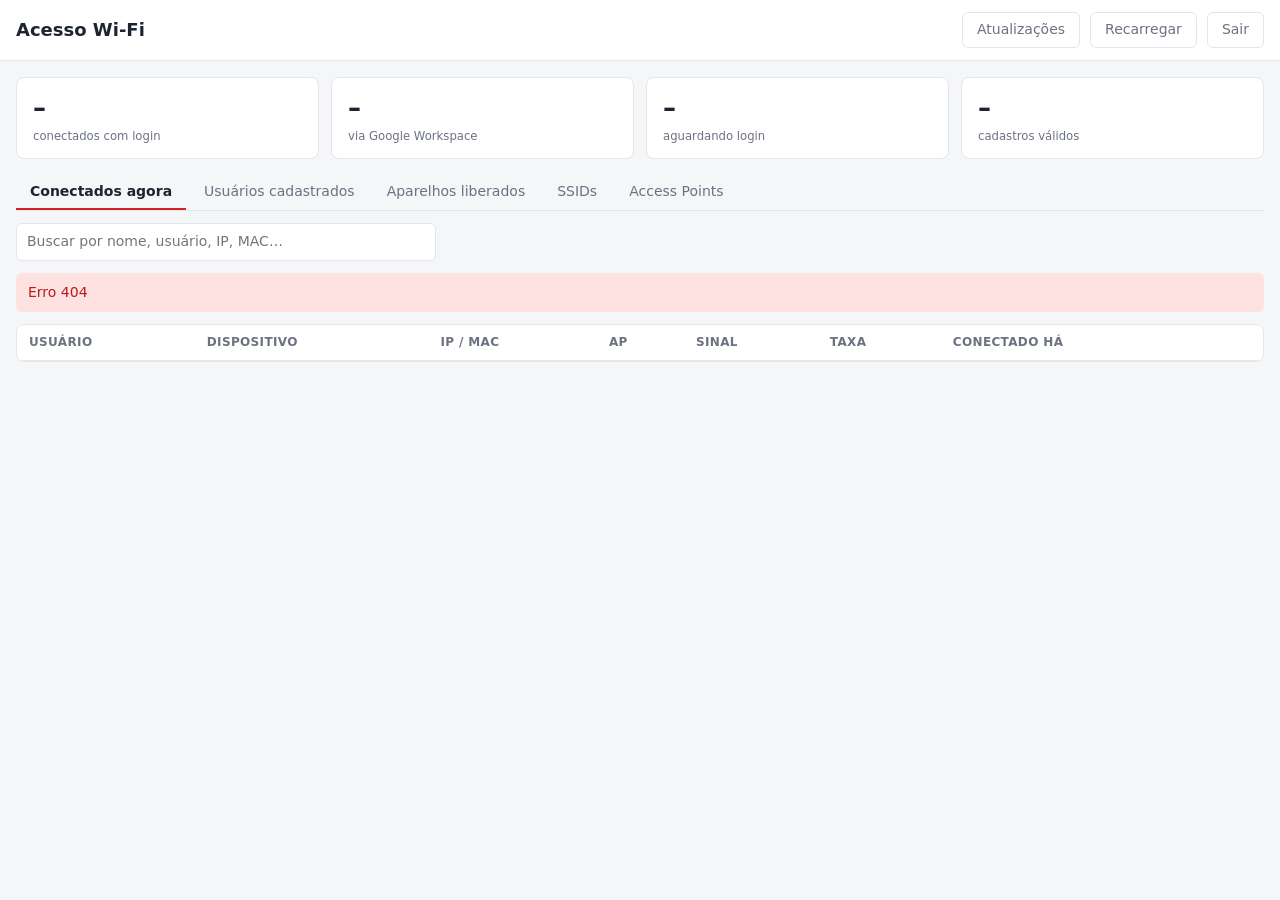
==== static/index.html @ 7ccfec4d "Atualizações pelo botão do painel e tipo de acesso nos SSIDs Atualizações - Botão "Atualizações" no " ====
<!doctype html>
<html lang="pt-BR">
<head>
  <meta charset="utf-8">
  <meta name="viewport" content="width=device-width, initial-scale=1">
  <title>Acesso Wi-Fi</title>
  <link rel="stylesheet" href="/static/style.css">
</head>
<body>
  <header>
    <h1>Acesso Wi-Fi</h1>
    <div class="header-right">
      <span id="updated" class="muted"></span>
      <button id="updates-btn" type="button" class="ghost with-count" title="Atualizações do painel">
        Atualizações<span id="updates-count" class="count" hidden></span>
      </button>
      <button id="refresh" type="button" class="ghost">Recarregar</button>
      <form method="post" action="/logout"><button type="submit" class="ghost">Sair</button></form>
    </div>
  </header>

  <main>
    <section class="stats">
      <div class="stat"><span id="stat-online">–</span><small>conectados com login</small></div>
      <div class="stat"><span id="stat-google">–</span><small>via Google Workspace</small></div>
      <div class="stat"><span id="stat-pending">–</span><small>aguardando login</small></div>
      <div class="stat"><span id="stat-active">–</span><small>cadastros válidos</small></div>
    </section>

    <nav class="tabs" role="tablist">
      <button role="tab" data-tab="clients" aria-selected="true">Conectados agora</button>
      <button role="tab" data-tab="users">Usuários cadastrados</button>
      <button role="tab" data-tab="devices">Aparelhos liberados</button>
      <button role="tab" data-tab="ssids">SSIDs</button>
      <button role="tab" data-tab="aps">Access Points</button>
    </nav>

    <div class="toolbar">
      <input id="search" type="search" placeholder="Buscar por nome, usuário, IP, MAC…" autocomplete="off">
      <label id="show-expired-wrap" class="check" hidden><input id="show-expired" type="checkbox"> mostrar expirados</label>
      <button id="new-user" type="button" hidden>+ Novo usuário</button>
      <button id="new-ssid" type="button" hidden>+ Novo SSID</button>
    </div>

    <div id="error" class="error" hidden></div>

    <div class="table-wrap" data-panel="clients">
      <table>
        <thead><tr>
          <th>Usuário</th><th>Dispositivo</th><th>IP / MAC</th><th>AP</th>
          <th>Sinal</th><th>Taxa</th><th>Conectado há</th><th></th>
        </tr></thead>
        <tbody id="clients-body"></tbody>
      </table>
    </div>

    <div class="table-wrap" data-panel="users" hidden>
      <table>
        <thead><tr>
          <th>Usuário</th><th>Equipe / Grupo</th><th>Contato</th><th>Validade</th><th>Status</th><th></th>
        </tr></thead>
        <tbody id="users-body"></tbody>
      </table>
    </div>

    <div class="table-wrap" data-panel="devices" hidden>
      <table>
        <thead><tr><th>Aparelho</th><th>MAC</th><th>Usuário</th><th>Válido até</th><th>Status</th><th></th></tr></thead>
        <tbody id="devices-body"></tbody>
      </table>
    </div>

    <div data-panel="ssids" hidden>
      <p id="ssid-notice" class="warning" hidden></p>
      <div class="table-wrap">
        <table>
          <thead><tr><th>SSID</th><th>Acesso</th><th>Quando</th><th>FortiAPs</th><th>Status</th><th></th></tr></thead>
          <tbody id="ssids-body"></tbody>
        </table>
      </div>
      <p class="muted small-note">Os SSIDs novos ficam na mesma rede do SSID principal; o acesso (captive portal, sem senha
        ou WPA2) é escolhido em cada um. O FortiGate liga e desliga cada SSID sozinho no horário, mesmo com o painel fora do ar.</p>
    </div>

    <div class="table-wrap" data-panel="aps" hidden>
      <table>
        <thead><tr><th>Nome</th><th>Serial</th><th>IP</th><th>Versão</th><th>Clientes</th><th>Status</th></tr></thead>
        <tbody id="aps-body"></tbody>
      </table>
    </div>
  </main>

  <dialog id="user-dialog">
    <form id="user-form" method="dialog">
      <h2 id="user-dialog-title">Novo usuário</h2>
      <p id="form-error" class="error" hidden></p>

      <label>Nome completo <input name="name" maxlength="64" autocomplete="off"></label>
      <label>Usuário (login no Wi-Fi)
        <input name="username" maxlength="64" required autocomplete="off" pattern="[A-Za-z0-9._@\-]{3,64}"
               title="3 a 64 caracteres: letras, números e . _ @ -">
      </label>
      <div class="row">
        <label>E-mail <input name="email" type="email" maxlength="64" autocomplete="off"></label>
        <label>Telefone <input name="phone" maxlength="64" autocomplete="off" placeholder="+55…"></label>
      </div>
      <label>Equipe / observação <input name="company" maxlength="64" autocomplete="off" placeholder="ex.: Participante, Cozinha, Monitor"></label>
      <label data-create-only>Grupo de acesso <select name="group" required></select></label>

      <fieldset>
        <legend>Válido até</legend>
        <input name="expiration" type="datetime-local" required>
        <div class="presets">
          <button type="button" class="ghost small" data-days="0">Hoje</button>
          <button type="button" class="ghost small" data-days="3">+3 dias</button>
          <button type="button" class="ghost small" data-days="7">+7 dias</button>
          <button type="button" class="ghost small" data-days="30">+30 dias</button>
        </div>
      </fieldset>

      <label data-create-only>Senha <input name="password" maxlength="64" autocomplete="new-password" placeholder="deixe em branco para gerar"></label>
      <label data-edit-only class="check"><input name="reset_password" type="checkbox"> gerar nova senha</label>

      <div class="actions">
        <button type="button" class="ghost" data-close>Cancelar</button>
        <button type="submit" id="user-submit">Cadastrar</button>
      </div>
    </form>
  </dialog>

  <dialog id="device-dialog">
    <form id="device-form" method="dialog">
      <h2>Permitir sempre este aparelho</h2>
      <p class="muted">O aparelho passa a navegar sem passar pelo captive portal.</p>
      <p id="device-error" class="error" hidden></p>
      <dl class="cred">
        <dt>Aparelho</dt><dd id="device-host"></dd>
        <dt>MAC</dt><dd id="device-mac" class="mono"></dd>
        <dt>Usuário</dt><dd id="device-user"></dd>
      </dl>
      <p id="device-random" class="warning" hidden>
        Este aparelho usa <strong>MAC privado/aleatório</strong>. Se a pessoa "esquecer a rede" ou o celular trocar o
        endereço (iPhone em modo "rotativo"), ele volta a cair no portal. Para liberar de vez, desative o
        "Endereço privado" / "MAC aleatório" desta rede no celular e libere de novo.
      </p>
      <p id="device-follows" class="muted"></p>
      <fieldset id="device-exp-wrap">
        <legend>Liberado até</legend>
        <input name="expiration" type="datetime-local">
        <div class="presets">
          <button type="button" class="ghost small" data-days="7">+7 dias</button>
          <button type="button" class="ghost small" data-days="30">+30 dias</button>
          <button type="button" class="ghost small" data-days="90">+90 dias</button>
          <button type="button" class="ghost small" data-days="365">+1 ano</button>
        </div>
      </fieldset>
      <div class="actions">
        <button type="button" class="ghost" data-close>Cancelar</button>
        <button type="submit" id="device-submit">Permitir sempre</button>
      </div>
    </form>
  </dialog>

  <dialog id="ssid-dialog">
    <form id="ssid-form" method="dialog">
      <h2 id="ssid-dialog-title">Novo SSID</h2>
      <p id="ssid-error" class="error" hidden></p>
      <label>Nome da rede (como aparece no celular)
        <input name="ssid" maxlength="32" required autocomplete="off" placeholder="ex.: Acampamento-Palestra">
      </label>

      <fieldset>
        <legend>Acesso</legend>
        <label class="check"><input type="radio" name="security" value="same" checked> Igual ao principal
          (captive portal: conta cadastrada ou Google)</label>
        <label class="check"><input type="radio" name="security" value="wpa2"> WPA2 com senha</label>
        <label data-wpa2>Senha do Wi-Fi (8 a 63 caracteres)
          <input name="passphrase" minlength="8" maxlength="63" autocomplete="new-password">
        </label>
        <label class="check"><input type="radio" name="security" value="open"> Sem senha (rede aberta)</label>
        <p id="ssid-open-warning" class="warning" hidden>Rede aberta: qualquer pessoa por perto conecta, e o tráfego
          não é criptografado. Como fica na mesma rede do SSID principal, ela pode dar acesso à internet sem login,
          dependendo de onde o captive portal está configurado.</p>
      </fieldset>

      <fieldset>
        <legend>Quando fica no ar</legend>
        <label class="check"><input type="radio" name="mode" value="window" checked> Num período</label>
        <div class="row" data-window>
          <label>Começa <input name="start" type="datetime-local"></label>
          <label>Termina <input name="end" type="datetime-local"></label>
        </div>
        <label class="check"><input type="radio" name="mode" value="on"> Ligado agora, até eu desligar</label>
        <label class="check"><input type="radio" name="mode" value="off"> Desligado</label>
      </fieldset>

      <fieldset>
        <legend>Em quais FortiAPs</legend>
        <div id="ssid-aps" class="checks"></div>
      </fieldset>

      <div class="actions">
        <button type="button" class="ghost" data-close>Cancelar</button>
        <button type="submit" id="ssid-submit">Criar SSID</button>
      </div>
    </form>
  </dialog>

  <dialog id="updates-dialog">
    <div class="dialog-body">
      <h2>Atualizações do painel</h2>
      <p id="updates-message" class="muted"></p>
      <p class="muted small-note">Instalada: <span id="updates-current" class="mono"></span></p>
      <ul id="updates-list" class="commit-list"></ul>
      <pre id="updates-log" class="update-log" hidden></pre>
      <p class="muted small-note">Antes de trocar a versão, o servidor testa se o painel novo funciona. Se algo falhar,
        ele volta sozinho para a versão anterior. Durante a instalação, o painel fica fora do ar por alguns segundos.</p>
      <div class="actions">
        <button type="button" class="ghost" id="updates-check">Verificar agora</button>
        <button type="button" class="ghost" data-close>Fechar</button>
        <button type="button" id="updates-install">Instalar</button>
      </div>
    </div>
  </dialog>

  <dialog id="cred-dialog">
    <h2>Credenciais de acesso</h2>
    <p class="muted">Repasse para a pessoa. A senha não será mostrada de novo.</p>
    <dl class="cred">
      <dt>Usuário</dt><dd id="cred-user" class="mono"></dd>
      <dt>Senha</dt><dd id="cred-pass" class="mono"></dd>
      <dt>Válido até</dt><dd id="cred-exp"></dd>
    </dl>
    <div class="actions">
      <button type="button" class="ghost" id="cred-copy">Copiar</button>
      <button type="button" data-close>Fechar</button>
    </div>
  </dialog>

  <script src="/static/app.js"></script>
</body>
</html>
---- static/style.css ----
:root {
  --bg: #f5f6f8; --surface: #fff; --text: #1d2330; --muted: #6b7280; --border: #e3e6eb;
  --accent: #d6232a; --ok: #15803d; --ok-bg: #dcfce7; --warn: #a16207; --warn-bg: #fef3c7;
  --bad: #b91c1c; --bad-bg: #fee2e2; --neutral-bg: #eef0f3;
}
@media (prefers-color-scheme: dark) {
  :root {
    --bg: #111418; --surface: #1a1e24; --text: #e6e8eb; --muted: #9aa1ab; --border: #2b3139;
    --ok: #4ade80; --ok-bg: #14321f; --warn: #facc15; --warn-bg: #3a300c;
    --bad: #f87171; --bad-bg: #3b1515; --neutral-bg: #262b33;
  }
}

* { box-sizing: border-box; }
[hidden] { display: none !important; }
body { margin: 0; font: 14px/1.4 system-ui, -apple-system, "Segoe UI", Roboto, sans-serif; background: var(--bg); color: var(--text); }
button { font: inherit; cursor: pointer; border: 0; border-radius: 6px; padding: 7px 14px; background: var(--accent); color: #fff; }
button:disabled { opacity: .6; cursor: default; }
button.ghost { background: transparent; color: var(--muted); border: 1px solid var(--border); }
input { font: inherit; padding: 8px 10px; border: 1px solid var(--border); border-radius: 6px; background: var(--surface); color: var(--text); }

header { display: flex; justify-content: space-between; align-items: center; gap: 12px; flex-wrap: wrap;
  padding: 12px 16px; background: var(--surface); border-bottom: 1px solid var(--border); }
header h1 { font-size: 18px; margin: 0; }
.header-right { display: flex; align-items: center; gap: 10px; }
.header-right form { margin: 0; }

main { max-width: 1280px; margin: 0 auto; padding: 16px; }

.stats { display: grid; grid-template-columns: repeat(auto-fit, minmax(150px, 1fr)); gap: 12px; margin-bottom: 16px; }
.stat { background: var(--surface); border: 1px solid var(--border); border-radius: 8px; padding: 12px 16px; }
.stat span { display: block; font-size: 26px; font-weight: 600; }
.stat small { color: var(--muted); }

.tabs { display: flex; gap: 4px; border-bottom: 1px solid var(--border); overflow-x: auto; }
.tabs button { background: none; color: var(--muted); border-radius: 0; border-bottom: 2px solid transparent; white-space: nowrap; }
.tabs button[aria-selected="true"] { color: var(--text); border-bottom-color: var(--accent); font-weight: 600; }

.toolbar { margin: 12px 0; }
.toolbar input { width: 100%; max-width: 420px; }

.error { background: var(--bad-bg); color: var(--bad); padding: 10px 12px; border-radius: 6px; margin-bottom: 12px; }

.table-wrap { background: var(--surface); border: 1px solid var(--border); border-radius: 8px; overflow-x: auto; }
table { width: 100%; border-collapse: collapse; }
th, td { text-align: left; padding: 9px 12px; border-bottom: 1px solid var(--border); vertical-align: top; }
th { font-size: 12px; text-transform: uppercase; letter-spacing: .03em; color: var(--muted); font-weight: 600; white-space: nowrap; }
tr:last-child td { border-bottom: 0; }
td small { display: block; }

.strong { font-weight: 600; }
.muted { color: var(--muted); }
.mono { font-family: ui-monospace, Menlo, Consolas, monospace; font-size: 13px; }
.center { text-align: center; padding: 24px; }

.badge { display: inline-block; padding: 1px 8px; border-radius: 999px; font-size: 12px; background: var(--neutral-bg); color: var(--muted); white-space: nowrap; }
.badge.ok { background: var(--ok-bg); color: var(--ok); }
.badge.warn { background: var(--warn-bg); color: var(--warn); }
.badge.bad { background: var(--bad-bg); color: var(--bad); }

.login-page { min-height: 100vh; display: grid; place-items: center; padding: 16px; }
.login-card { width: 100%; max-width: 340px; background: var(--surface); border: 1px solid var(--border); border-radius: 10px; padding: 24px; display: grid; gap: 14px; }
.login-card h1 { margin: 0; font-size: 20px; }
.login-card label { display: grid; gap: 4px; color: var(--muted); }
.login-card button { padding: 10px; }

/* --- Cadastro --- */
:root { --info: #1d4ed8; --info-bg: #dbeafe; }
@media (prefers-color-scheme: dark) { :root { --info: #93c5fd; --info-bg: #172554; } }
.badge.info { background: var(--info-bg); color: var(--info); }
td .badge + small, td small + .badge { margin-top: 3px; }
td > .badge { margin-top: 2px; }

.toolbar { display: flex; gap: 12px; align-items: center; flex-wrap: wrap; }
.toolbar input[type=search] { flex: 1 1 240px; }
.toolbar #new-user { margin-left: auto; }
.check { display: inline-flex; align-items: center; gap: 6px; color: var(--muted); cursor: pointer; }
.check input { width: auto; }

button.small { padding: 4px 10px; font-size: 13px; }
button.danger { color: var(--bad); }
.actions-cell { white-space: nowrap; text-align: right; }
.actions-cell button + button { margin-left: 6px; }
tr.dim td { opacity: .6; }

dialog { border: 1px solid var(--border); border-radius: 10px; padding: 0; background: var(--surface); color: var(--text);
  width: min(480px, calc(100vw - 32px)); }
dialog::backdrop { background: rgb(0 0 0 / .45); }
dialog > form, dialog#cred-dialog { padding: 20px; }
dialog > form { display: grid; gap: 12px; }
dialog h2 { margin: 0; font-size: 18px; }
dialog label:not(.check) { display: grid; gap: 4px; color: var(--muted); font-size: 13px; }
dialog input:not([type=checkbox]):not([type=radio]), dialog select { width: 100%; padding: 8px 10px; border: 1px solid var(--border);
  border-radius: 6px; background: var(--surface); color: var(--text); font: inherit; }
dialog input[readonly] { background: var(--neutral-bg); }
dialog fieldset { border: 1px solid var(--border); border-radius: 6px; padding: 8px 12px 12px; margin: 0; display: grid; gap: 8px; }
dialog legend { color: var(--muted); font-size: 13px; padding: 0 4px; }
.row { display: grid; grid-template-columns: minmax(0, 1fr) minmax(0, 1fr); gap: 12px; }
dialog input { min-width: 0; }
@media (max-width: 480px) { .row { grid-template-columns: 1fr; } }
.presets { display: flex; gap: 6px; flex-wrap: wrap; }
.actions { display: flex; justify-content: flex-end; gap: 8px; margin-top: 4px; }

.cred { display: grid; grid-template-columns: auto 1fr; gap: 8px 16px; margin: 16px 0; }
.cred dt { color: var(--muted); }
.cred dd { margin: 0; font-size: 16px; font-weight: 600; }

.warning { background: var(--warn-bg); color: var(--warn); padding: 10px 12px; border-radius: 6px; margin: 0; font-size: 13px; }

.checks { display: grid; gap: 6px; }
.small-note { font-size: 13px; margin: 10px 2px; }
[data-panel="ssids"] .warning { margin-bottom: 12px; }

/* --- Botão de atualizações --- */
.with-count { position: relative; }
.count { position: absolute; top: -7px; right: -7px; min-width: 20px; height: 20px; padding: 0 6px;
  border-radius: 999px; background: var(--accent); color: #fff; font-size: 12px; font-weight: 700;
  line-height: 20px; text-align: center; box-shadow: 0 0 0 2px var(--surface); }
.dialog-body { padding: 20px; display: grid; gap: 10px; }
.commit-list { list-style: none; margin: 0; padding: 0; display: grid; gap: 6px; max-height: 260px; overflow: auto; }
.commit-list li { border: 1px solid var(--border); border-radius: 6px; padding: 8px 10px; }
.commit-list li small { display: block; color: var(--muted); }
.update-log { background: var(--neutral-bg); border-radius: 6px; padding: 8px 10px; font-size: 12px;
  max-height: 160px; overflow: auto; white-space: pre-wrap; margin: 0; }
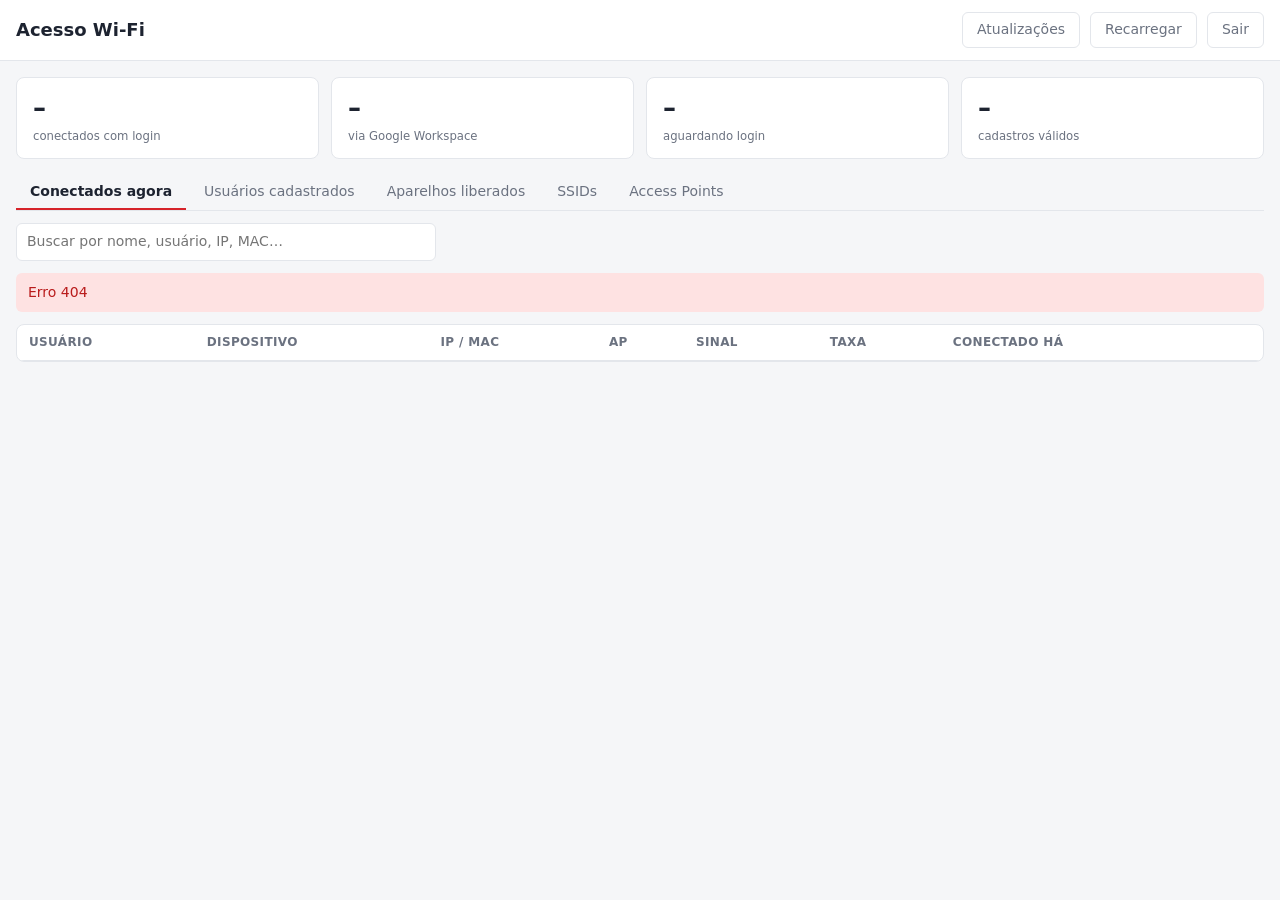
==== commit fdc6b4f1: "Versão 1.3: aba SSIDs explica o que falta para criar SSIDs - Botão "Novo SSID" sempre visível; desat" ====
--- a/static/index.html
+++ b/static/index.html
@@ -8,7 +8,7 @@
 </head>
 <body>
   <header>
-    <h1>Acesso Wi-Fi</h1>
+    <h1>Acesso Wi-Fi <span id="app-version" class="version"></span></h1>
     <div class="header-right">
       <span id="updated" class="muted"></span>
       <button id="updates-btn" type="button" class="ghost with-count" title="Atualizações do painel">
@@ -71,7 +71,14 @@
     </div>
 
     <div data-panel="ssids" hidden>
-      <p id="ssid-notice" class="warning" hidden></p>
+      <p id="ssid-main-info" class="muted small-note"></p>
+      <div id="ssid-notice" class="warning" hidden>
+        <p id="ssid-notice-text"></p>
+        <div id="ssid-main-choose" class="inline-form" hidden>
+          <select id="ssid-main-select" aria-label="SSID principal"></select>
+          <button type="button" id="ssid-main-save" class="small">Usar como principal</button>
+        </div>
+      </div>
       <div class="table-wrap">
         <table>
           <thead><tr><th>SSID</th><th>Acesso</th><th>Quando</th><th>FortiAPs</th><th>Status</th><th></th></tr></thead>
@@ -210,7 +217,7 @@
     <div class="dialog-body">
       <h2>Atualizações do painel</h2>
       <p id="updates-message" class="muted"></p>
-      <p class="muted small-note">Instalada: <span id="updates-current" class="mono"></span></p>
+      <p class="muted small-note">Versão instalada: <strong id="updates-current"></strong></p>
       <ul id="updates-list" class="commit-list"></ul>
       <pre id="updates-log" class="update-log" hidden></pre>
       <p class="muted small-note">Antes de trocar a versão, o servidor testa se o painel novo funciona. Se algo falhar,
--- a/static/style.css
+++ b/static/style.css
@@ -122,3 +122,9 @@
 .commit-list li small { display: block; color: var(--muted); }
 .update-log { background: var(--neutral-bg); border-radius: 6px; padding: 8px 10px; font-size: 12px;
   max-height: 160px; overflow: auto; white-space: pre-wrap; margin: 0; }
+.version { font-size: 12px; font-weight: 500; color: var(--muted); margin-left: 4px; }
+.commit-list li ul { margin: 4px 0 0; padding-left: 18px; color: var(--text); font-size: 13px; }
+.warning p { margin: 0; }
+.inline-form { display: flex; gap: 8px; margin-top: 10px; flex-wrap: wrap; }
+.inline-form select { font: inherit; padding: 6px 8px; border: 1px solid var(--border); border-radius: 6px;
+  background: var(--surface); color: var(--text); min-width: 0; }
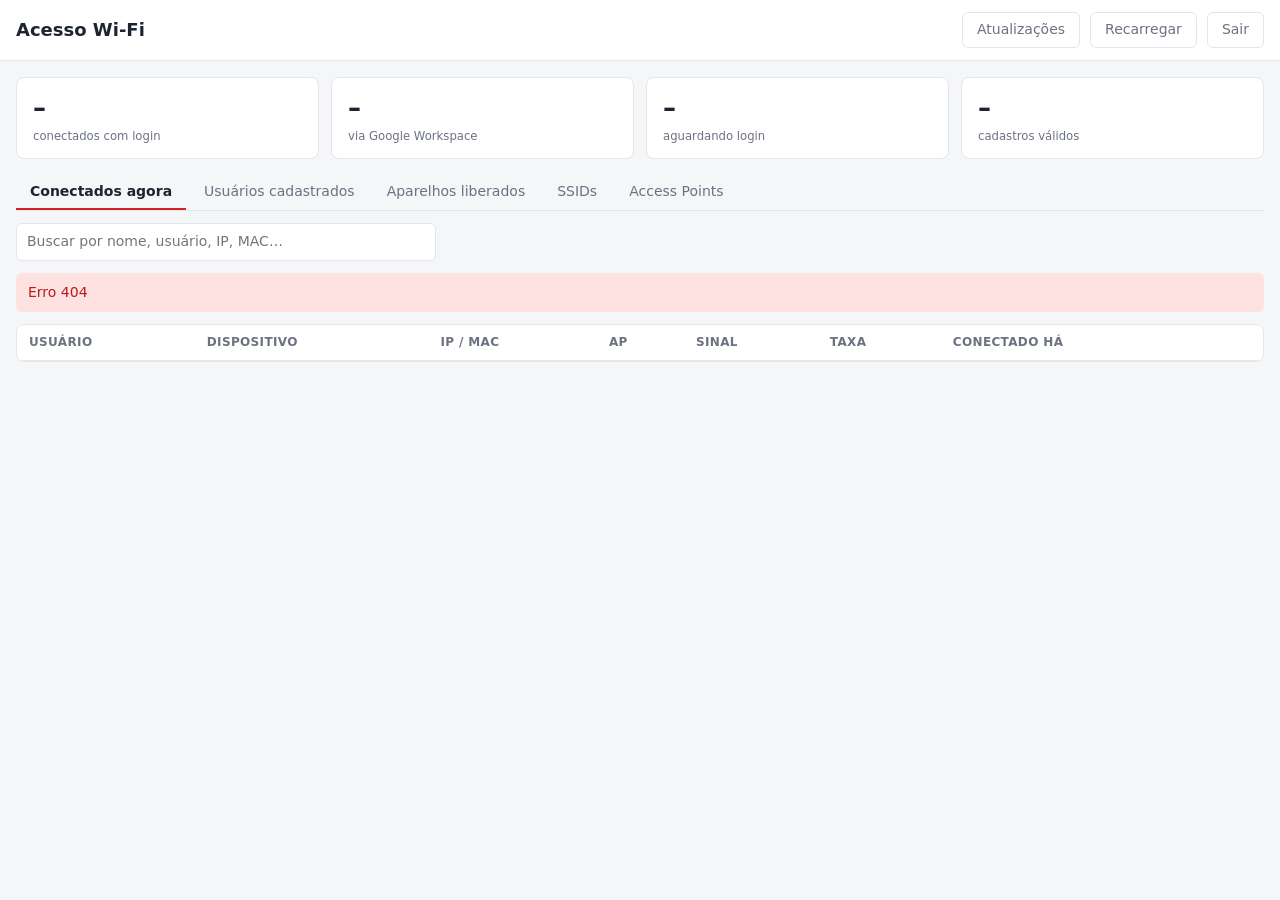
==== commit 1353c420: "Versão 1.4: SSIDs novos com rede própria quando o principal está em túnel - Para cada SSID novo: fai" ====
--- a/static/index.html
+++ b/static/index.html
@@ -85,8 +85,9 @@
           <tbody id="ssids-body"></tbody>
         </table>
       </div>
-      <p class="muted small-note">Os SSIDs novos ficam na mesma rede do SSID principal; o acesso (captive portal, sem senha
-        ou WPA2) é escolhido em cada um. O FortiGate liga e desliga cada SSID sozinho no horário, mesmo com o painel fora do ar.</p>
+      <p class="muted small-note">A rede dos SSIDs novos segue o SSID principal (veja acima); o acesso (captive portal, sem
+        senha ou WPA2) é escolhido em cada um. O FortiGate liga e desliga cada SSID sozinho no horário, mesmo com o painel
+        fora do ar.</p>
     </div>
 
     <div class="table-wrap" data-panel="aps" hidden>
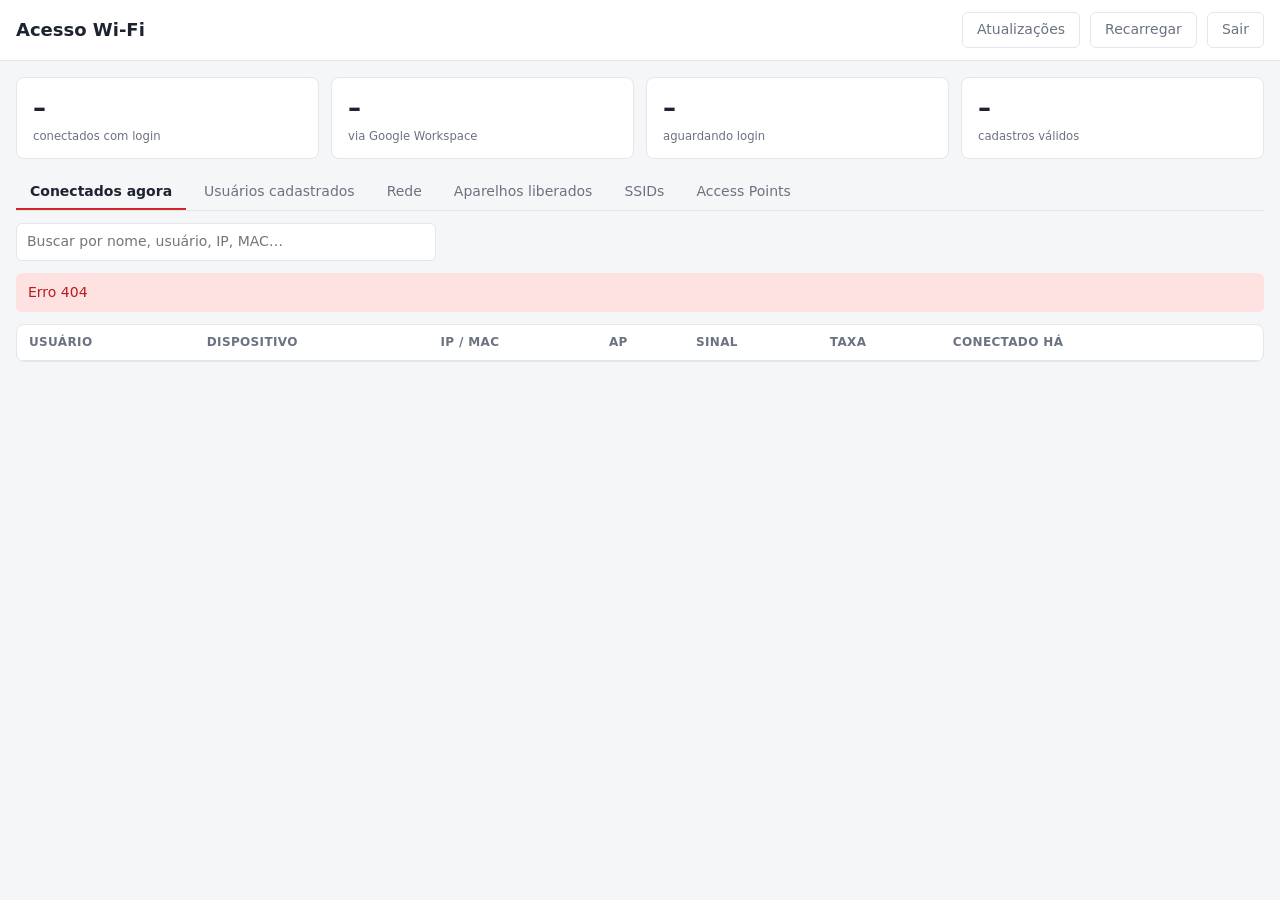
==== commit 508723f7: "Versão 1.10: aba Rede com todos os aparelhos e bloqueio por MAC - network.py junta, pelo MAC, o inve" ====
--- a/static/index.html
+++ b/static/index.html
@@ -2,7 +2,15 @@
 <html lang="pt-BR">
 <head>
   <meta charset="utf-8">
-  <meta name="viewport" content="width=device-width, initial-scale=1">
+  <meta name="viewport" content="width=device-width, initial-scale=1, viewport-fit=cover">
+  <meta name="theme-color" content="#d6232a">
+  <meta name="apple-mobile-web-app-capable" content="yes">
+  <meta name="mobile-web-app-capable" content="yes">
+  <meta name="apple-mobile-web-app-title" content="Acesso Wi-Fi">
+  <meta name="apple-mobile-web-app-status-bar-style" content="default">
+  <link rel="manifest" href="/manifest.webmanifest">
+  <link rel="icon" href="/static/icons/favicon-32.png">
+  <link rel="apple-touch-icon" href="/static/icons/apple-touch-icon.png">
   <title>Acesso Wi-Fi</title>
   <link rel="stylesheet" href="/static/style.css">
 </head>
@@ -11,6 +19,7 @@
     <h1>Acesso Wi-Fi <span id="app-version" class="version"></span></h1>
     <div class="header-right">
       <span id="updated" class="muted"></span>
+      <button id="install-app" type="button" class="ghost" hidden>Instalar app</button>
       <button id="updates-btn" type="button" class="ghost with-count" title="Atualizações do painel">
         Atualizações<span id="updates-count" class="count" hidden></span>
       </button>
@@ -30,6 +39,7 @@
     <nav class="tabs" role="tablist">
       <button role="tab" data-tab="clients" aria-selected="true">Conectados agora</button>
       <button role="tab" data-tab="users">Usuários cadastrados</button>
+      <button role="tab" data-tab="network">Rede</button>
       <button role="tab" data-tab="devices">Aparelhos liberados</button>
       <button role="tab" data-tab="ssids">SSIDs</button>
       <button role="tab" data-tab="aps">Access Points</button>
@@ -61,6 +71,19 @@
         </tr></thead>
         <tbody id="users-body"></tbody>
       </table>
+    </div>
+
+    <div data-panel="network" hidden>
+      <p class="muted small-note">Todos os aparelhos que o FortiGate enxerga: Wi-Fi, cabo e outras redes. Bloquear corta a
+        internet e o acesso às outras redes do aparelho (pelo MAC), até você desbloquear.</p>
+      <p id="network-warnings" class="warning" hidden></p>
+      <label class="check" style="margin: 0 2px 10px"><input id="network-online" type="checkbox" checked> só os que estão online</label>
+      <div class="table-wrap">
+        <table>
+          <thead><tr><th>Aparelho</th><th>IP / MAC</th><th>Conexão</th><th>Visto</th><th>Status</th><th></th></tr></thead>
+          <tbody id="network-body"></tbody>
+        </table>
+      </div>
     </div>
 
     <div class="table-wrap" data-panel="devices" hidden>
@@ -202,6 +225,49 @@
         <label class="check"><input type="radio" name="mode" value="off"> Desligado</label>
       </fieldset>
 
+      <fieldset id="ssid-net" hidden>
+        <legend>Rede (o painel cria no FortiGate)</legend>
+        <div class="row">
+          <label>Faixa de IP <input name="network" placeholder="10.250.2.0/24" autocomplete="off"></label>
+          <label>Gateway (IP do FortiGate) <input name="gateway" autocomplete="off"></label>
+        </div>
+        <div class="row">
+          <label>DHCP: primeiro IP <input name="dhcp_start" autocomplete="off"></label>
+          <label>DHCP: último IP <input name="dhcp_end" autocomplete="off"></label>
+        </div>
+        <div class="row">
+          <label>DNS
+            <select name="dns">
+              <option value="fortigate">FortiGate (padrão)</option>
+              <option value="google">Google (8.8.8.8)</option>
+              <option value="cloudflare">Cloudflare (1.1.1.1)</option>
+              <option value="custom">Outro…</option>
+            </select>
+          </label>
+          <label>Tempo de concessão do IP
+            <select name="lease_hours">
+              <option value="1">1 hora</option>
+              <option value="4">4 horas</option>
+              <option value="8">8 horas</option>
+              <option value="24">1 dia</option>
+              <option value="168">7 dias</option>
+            </select>
+          </label>
+        </div>
+        <div class="row" data-dns-custom hidden>
+          <label>DNS 1 <input name="dns1" autocomplete="off"></label>
+          <label>DNS 2 (opcional) <input name="dns2" autocomplete="off"></label>
+        </div>
+        <label>Internet
+          <select name="filters">
+            <option value="main">Mesmos filtros e perfis de segurança do SSID principal</option>
+            <option value="none">Só internet, sem filtros</option>
+          </select>
+        </label>
+        <label class="check"><input type="checkbox" name="isolate"> Isolar aparelhos (um não enxerga o outro na rede)</label>
+        <p class="muted small-note" data-net-fixed hidden>A faixa de IP não muda depois de criada; para trocar, remova e crie o SSID de novo.</p>
+      </fieldset>
+
       <fieldset>
         <legend>Em quais FortiAPs</legend>
         <div id="ssid-aps" class="checks"></div>
@@ -246,5 +312,6 @@
   </dialog>
 
   <script src="/static/app.js"></script>
+  <script src="/static/pwa.js"></script>
 </body>
 </html>
--- a/static/style.css
+++ b/static/style.css
@@ -128,3 +128,26 @@
 .inline-form { display: flex; gap: 8px; margin-top: 10px; flex-wrap: wrap; }
 .inline-form select { font: inherit; padding: 6px 8px; border: 1px solid var(--border); border-radius: 6px;
   background: var(--surface); color: var(--text); min-width: 0; }
+
+/* --- Página do certificado / PWA --- */
+a.button { display: inline-block; text-decoration: none; border-radius: 6px; padding: 7px 14px;
+  background: var(--accent); color: #fff; font-weight: 500; }
+a.button.ghost { background: transparent; color: var(--muted); border: 1px solid var(--border); }
+.doc { max-width: 760px; }
+.doc h2 { font-size: 20px; margin: 18px 0 8px; }
+.doc h3 { font-size: 16px; margin: 18px 0 6px; }
+.doc ol, .doc ul { padding-left: 22px; display: grid; gap: 6px; }
+.doc code { background: var(--neutral-bg); padding: 1px 5px; border-radius: 4px; }
+.cert-box { background: var(--surface); border: 1px solid var(--border); border-radius: 10px; padding: 16px; margin: 14px 0; }
+.cert-box .cred { margin: 14px 0 6px; }
+.cert-box .cred dd { font-size: 14px; }
+.fp { word-break: break-all; font-size: 12px !important; font-weight: 500 !important; }
+.pwa-hint { background: var(--info-bg); color: var(--info); padding: 8px 16px; font-size: 13px; }
+.pwa-hint a { color: inherit; font-weight: 600; }
+@media (max-width: 520px) {
+  .cert-box .cred { grid-template-columns: 1fr; gap: 2px; }
+  .cert-box .cred dd { margin-bottom: 8px; }
+}
+
+tr.blocked-row td { background: var(--bad-bg); }
+tr.blocked-row td:first-child { box-shadow: inset 3px 0 0 var(--bad); }
